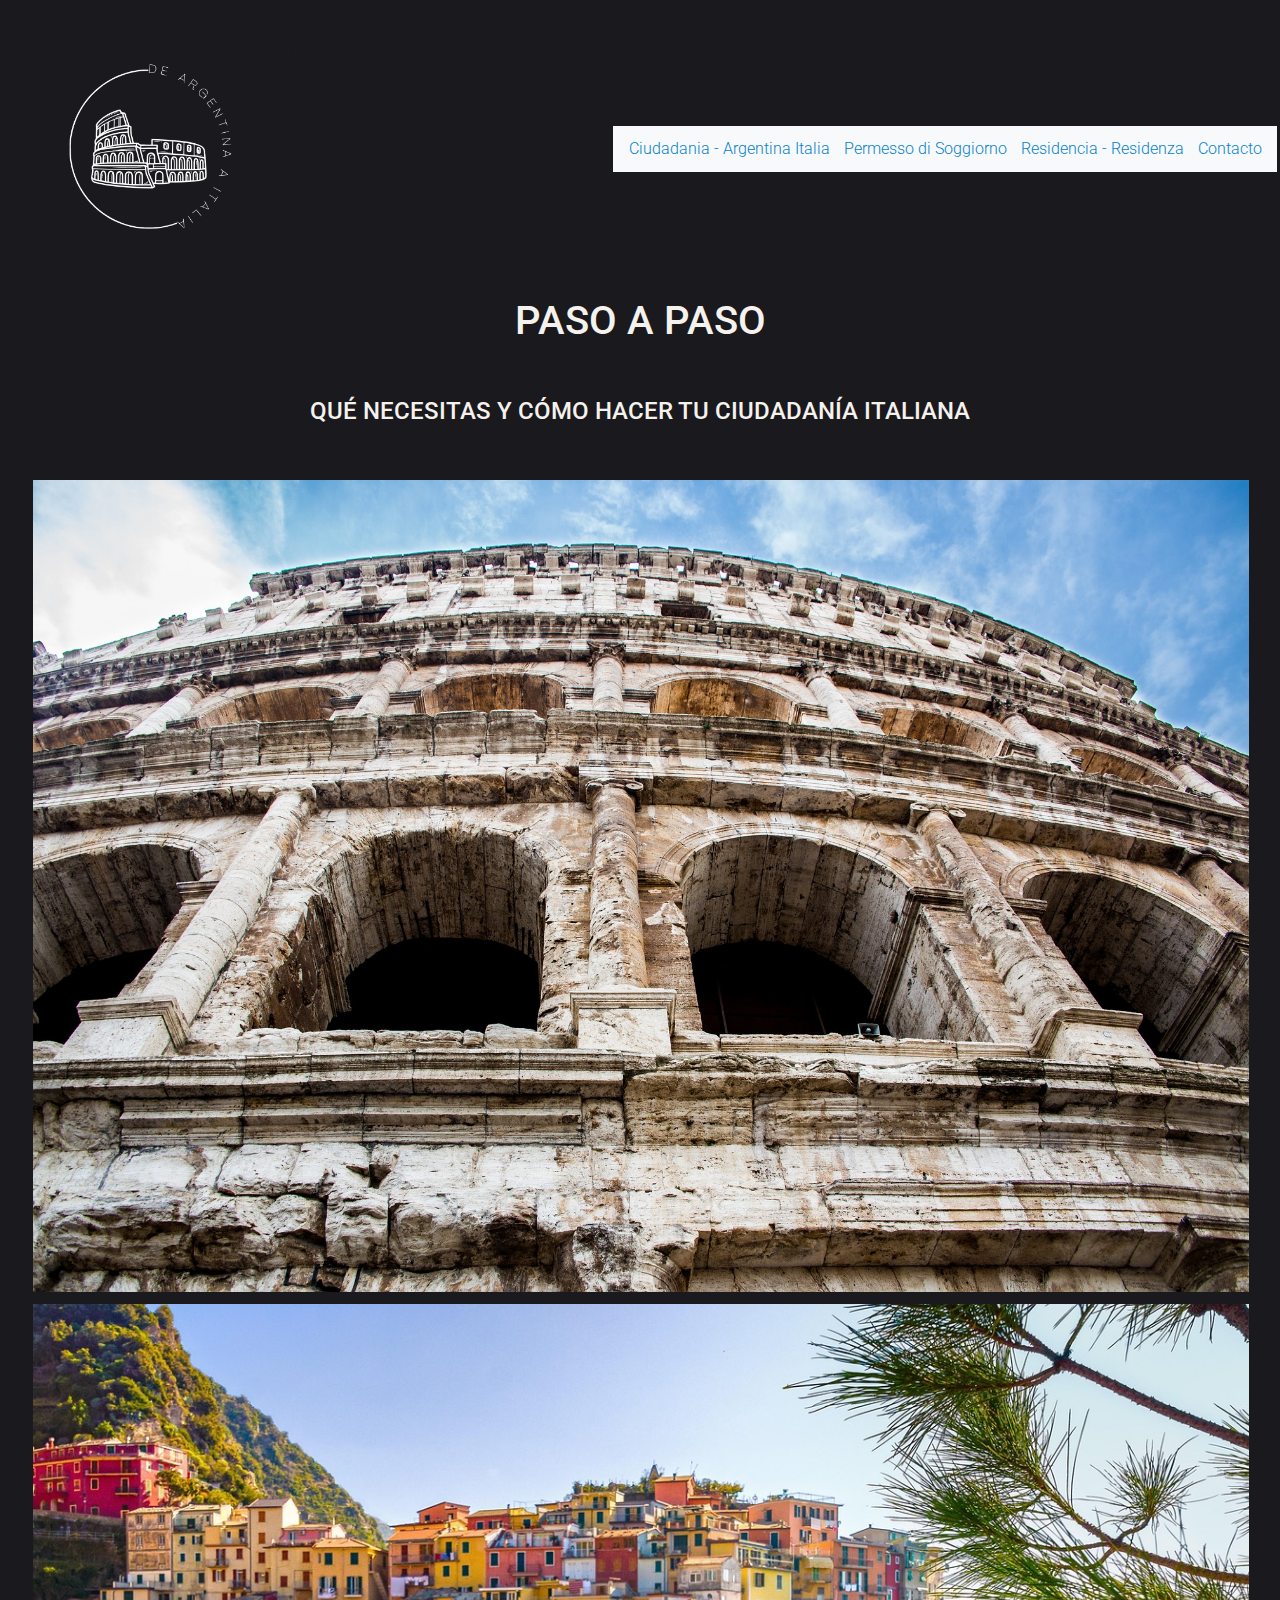
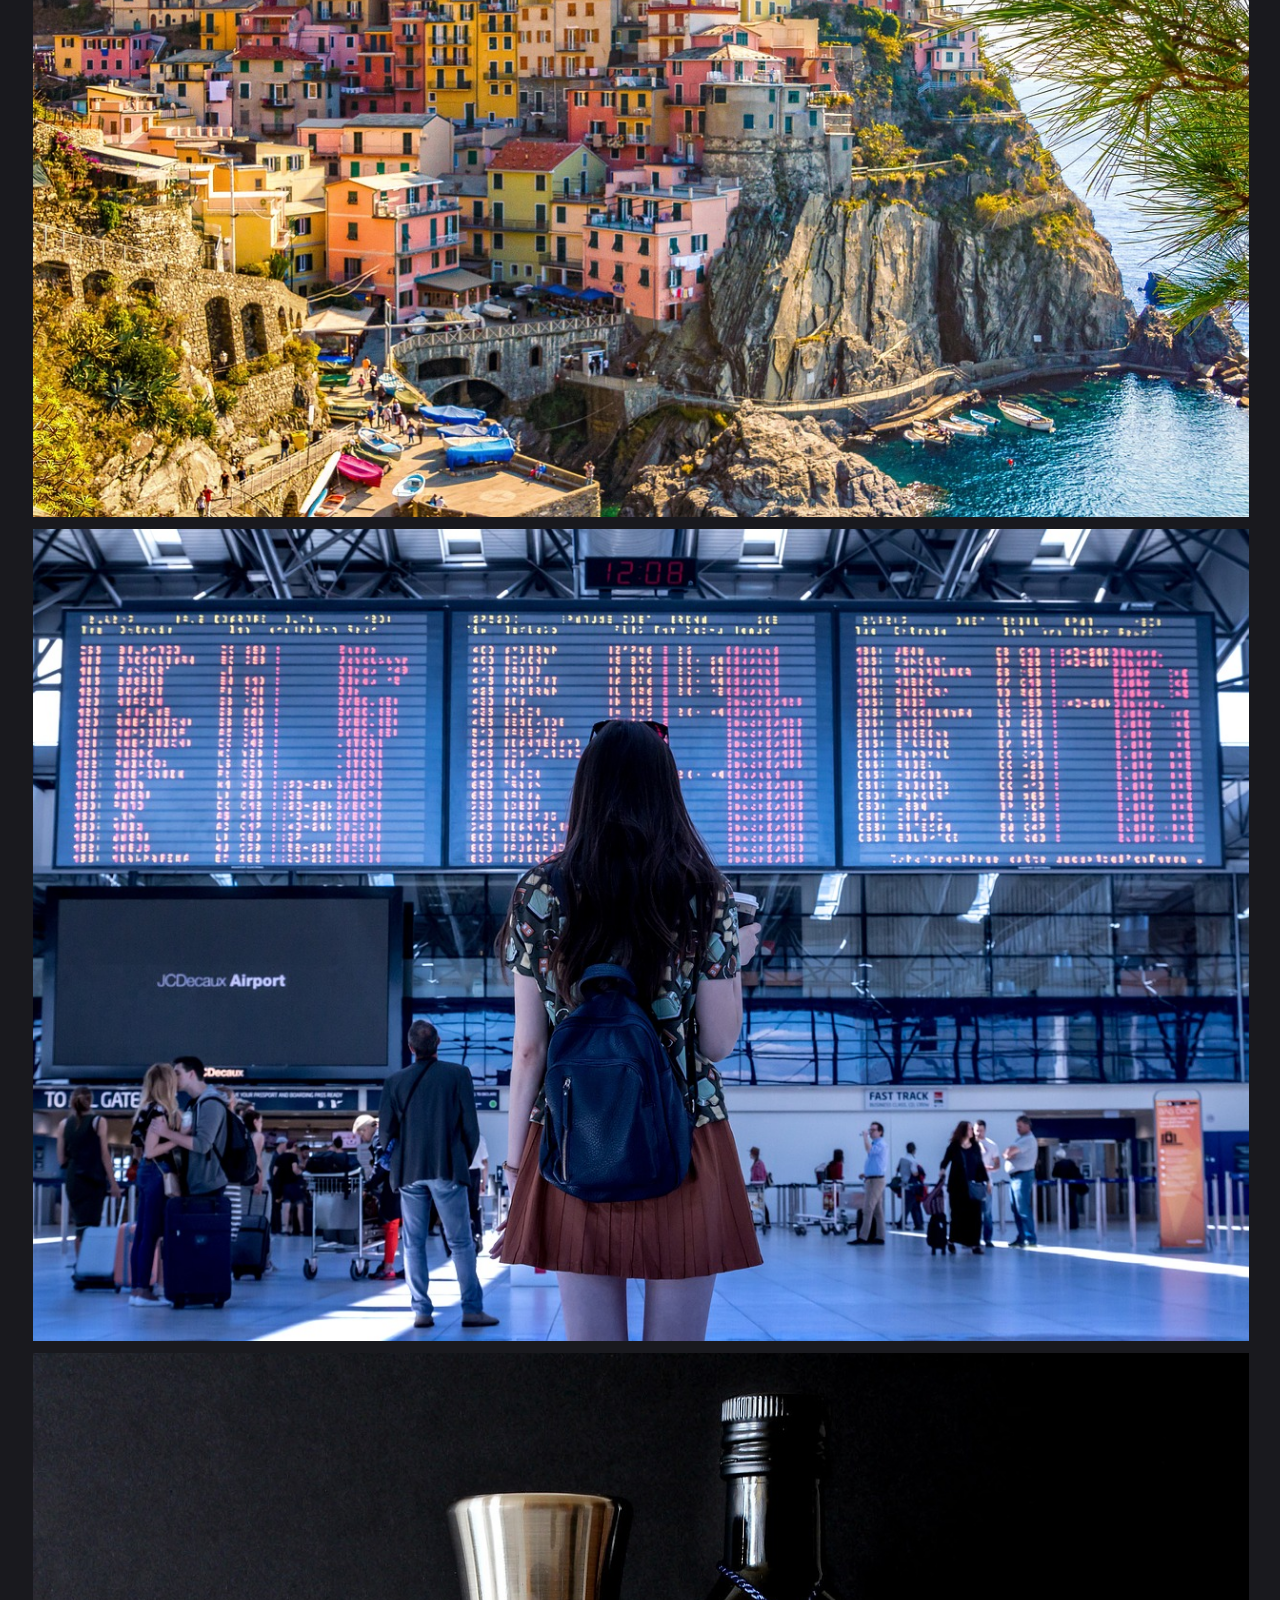
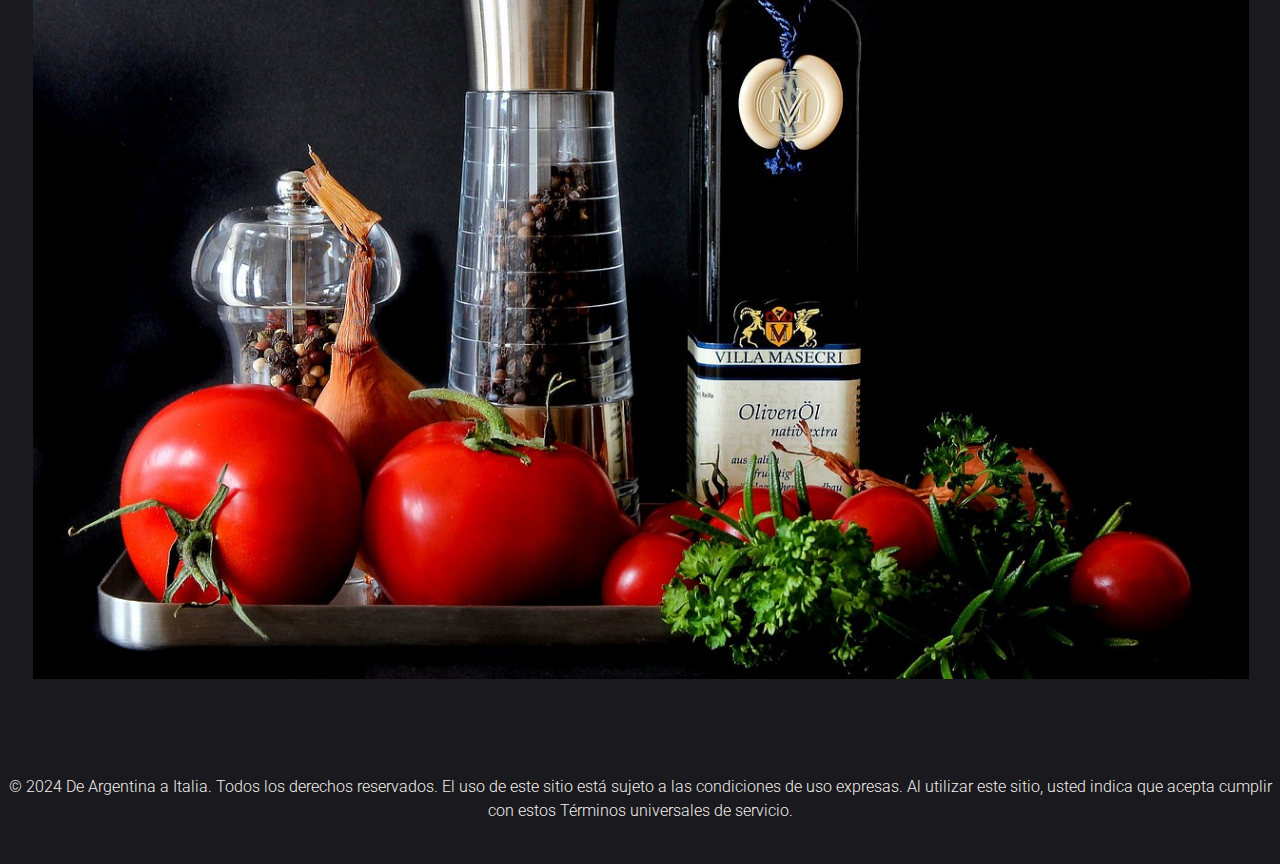
==== index.html @ e911dd94 "subiendo archivos" ====
<!DOCTYPE html>
<html lang="en">

  <head>
    <meta charset="UTF-8">
    <meta name="viewport" content="width=device-width, initial-scale=1.0">

    <link
      rel="short icon"
      href="./assets/favicon/icons8-colosseo-96.png"
      type="image/x.icon">
    <link href="https://cdn.jsdelivr.net/npm/bootstrap@5.3.3/dist/css/bootstrap.min.css" rel="stylesheet" integrity="sha384-QWTKZyjpPEjISv5WaRU9OFeRpok6YctnYmDr5pNlyT2bRjXh0JMhjY6hW+ALEwIH" crossorigin="anonymous">

      <link rel="stylesheet" href="./css/style.css">

    <title>De Argentina a Italia</title>
  
  </head>

  <body>
    <!--inizio del header-->
    <header>
      <a href="index.html">
        <img src="./assets/image/logoo.png" alt="logo de argentina a italia" width="290">
      </a>
      <nav class="navbar navbar-expand-lg bg-body-tertiary">
        <div class="container-fluid">
          <a class="navbar-brand" href="#">Menú</a>
          <button class="navbar-toggler" type="button" data-bs-toggle="collapse" data-bs-target="#navbarSupportedContent" aria-controls="navbarSupportedContent" aria-expanded="false" aria-label="Toggle navigation">
            <span class="navbar-toggler-icon"></span>
          </button>
        <div class="collapse navbar-collapse" id="navbarSupportedContent">
          <ul class="navbar-nav me-auto mb-2 mb-lg-0">
            <li class="nav-ciudadania">
              <a href="./pages/Ciudadania.html">Ciudadania - Argentina Italia</a>
            </li>
            <li class="nav-permiso">
              <a href="./pages/Permiso.html">Permesso di Soggiorno</a>
            </li>
            <li class="nav-residenzia">
              <a href="./pages/Residencia.html">Residencia - Residenza</a>
            </li>
            <li class="nav-contacto">
              <a href="./pages/Contacto.html">Contacto</a>
            </li>
          </ul>
        </div>
      </nav>
    </header>
    <!--termina el header-->

    <!--inizia el main--> 
    <main>
      <h1>PASO A PASO</h1>
      <br>
      <h4>QUÉ NECESITAS Y CÓMO HACER TU CIUDADANÍA ITALIANA
      </h4>
      <br>
      <!--carousel-->

      <div class="img-uno">
        <img src="./assets/image/colosseum-5773684_1920.jpg" alt="vista del coliseo desde abajo" width="1000">
      </div>

      <div class="img-dos">
        <img src="./assets/image/houses-4093227_1280.jpg" alt="paisaje en italia parte del sur casas y mar">
      </div>

      <div class="img-tres">
        <img src="./assets/image/airport-2373727_1280.jpg" alt="una chica en el aeropuerto viendo vuelos">
      </div>

      <div class="img-cuatro">
        <img src="./assets/image/olive-oil-346997_1280.jpg" alt="comida tipica de italia como aceite de oliva pasta tomate">
      </div>
      <!--carousel-->
    </main>
    <!--termina el main-->
   <br><br><br>
      <!--inizio el footer-->
    <footer>
      <p>© 2024 De Argentina a Italia. Todos los derechos reservados. El uso de este sitio está sujeto a las condiciones de uso expresas. Al utilizar este sitio, usted indica que acepta cumplir con estos Términos universales de servicio.</p>
    </footer>
    <!--termina el footer-->
    <script src="https://cdn.jsdelivr.net/npm/bootstrap@5.3.3/dist/js/bootstrap.bundle.min.js" integrity="sha384-YvpcrYf0tY3lHB60NNkmXc5s9fDVZLESaAA55NDzOxhy9GkcIdslK1eN7N6jIeHz" crossorigin="anonymous"></script>
    
  </body>
</html>
---- css/style.css ----
@import url('https://fonts.googleapis.com/css2?family=Playfair+Display:ital,wght@0,400..900;1,400..900&family=Poppins:ital,wght@0,100;0,200;0,300;0,400;0,500;0,600;0,700;0,800;0,900;1,100;1,200;1,300;1,400;1,500;1,600;1,700;1,800;1,900&family=Roboto+Condensed:ital,wght@0,100..900;1,100..900&family=Roboto:ital,wght@0,100;0,300;0,400;0,500;0,700;0,900;1,100;1,300;1,400;1,500;1,700;1,900&display=swap');

*{
    margin: 1px;
    padding: 0px;
    box-sizing: border-box; 
}

body {
    background-color: #19191e;
    color: #f5f1ed;
    font-family: "Roboto", sans-serif;
    font-weight: 300;
    font-style: normal
}

/*estilos de mobile*/

header{
    display: flex;
    align-items: center;
    justify-content: space-between;
}
header nav ul{
    display: flex;
    gap: 10px;
    margin-right: 20px;
}
header nav ul li{
    list-style: none;
}

header nav ul li a{
    color: #0582ca;
    text-decoration: none;
    font-family: "Roboto", sans-serif;
    font-weight: 300;
    font-style: normal
}

main{
    margin: 0px 30px;
    display: grid;
    align-content: center;
    row-gap: 10px;
}

main h1{
    text-align: center;
}

main h4{
    text-align: center;
}

main div img{
    width: 100%;
    height: 100%;
    object-fit: cover;
}

.img-pasaporte{
    margin-top: 10px;
    display: flex;
    flex-direction: column;
    align-items: center;
}

.img-pasaporte img{
    width: 100%;
}

.contenedor ul{ 
    border-style: solid;
    padding: 20px;
}

.videoFrame{
    display: flex;
    flex-direction: column;
    align-items: center;
}

legend{
    font-style: italic;
    font-size: larger;
}

fieldset div{
    margin: 10px;
    display: grid;
    align-content: center;
}

.mensaje{
    display: flex;
    flex-direction: column;
}

.boton{
    display: flex;
    justify-content: left;
    gap: 10px;
}

.familia img{
    width: 100%;
    height: 100%;
    object-fit: cover;
}

p {
    color: #f5f1ed;
}

footer{
    margin-top: 50px;
    display: inline;
    text-align: center;
}

footer a{
    color: #f5f1ed;
    display: grid;
    align-content:end
}

@media screen and (min-width: 768px){
     header nav div .navbar-brand{
        display: none;
     }

}


@media screen and (win-width:1024px) {
    header nav div .navbar-brand{
        display: none;
     }

}
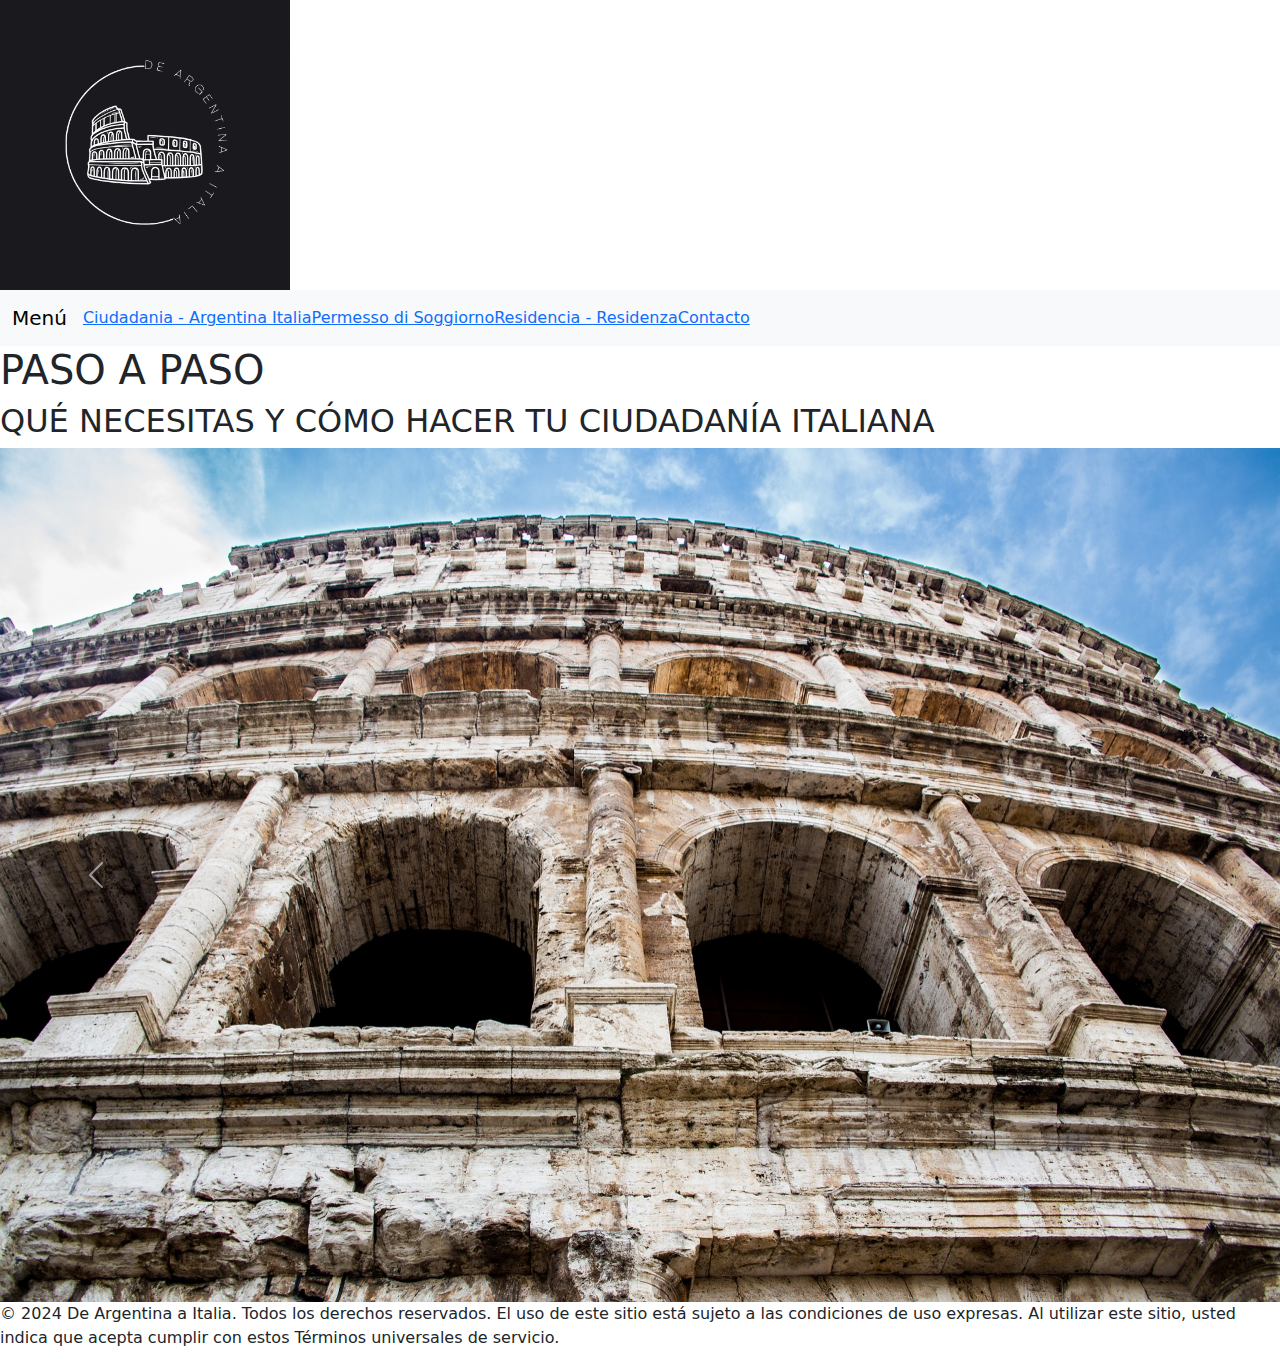
==== commit 270eadf7: "carga de archivos nuevos" ====
--- a/index.html
+++ b/index.html
@@ -1,17 +1,21 @@
 <!DOCTYPE html>
-<html lang="en">
+<html lang="es-AR">
 
   <head>
     <meta charset="UTF-8">
     <meta name="viewport" content="width=device-width, initial-scale=1.0">
-
+    <meta name="author" content="Constanza Maria Rioja">
+    <meta name="description" content="¿Cómo hacer tu ciudadania italiana? soy argentino y tengo avo italiano, paso a paso a seguir y tener en cuenta cuando vayas a italia a hacer la ciudadania italiana">
+    <meta name="keywords" content="ciudadania italiana, permisos, permesso, residencia,italia">
+  
     <link
       rel="short icon"
       href="./assets/favicon/icons8-colosseo-96.png"
       type="image/x.icon">
     <link href="https://cdn.jsdelivr.net/npm/bootstrap@5.3.3/dist/css/bootstrap.min.css" rel="stylesheet" integrity="sha384-QWTKZyjpPEjISv5WaRU9OFeRpok6YctnYmDr5pNlyT2bRjXh0JMhjY6hW+ALEwIH" crossorigin="anonymous">
+    <link href="dist/hamburgers.css" rel="stylesheet">
 
-      <link rel="stylesheet" href="./css/style.css">
+    <link rel="stylesheet" href="css/master.css">
 
     <title>De Argentina a Italia</title>
   
@@ -21,8 +25,7 @@
     <!--inizio del header-->
     <header>
       <a href="index.html">
-        <img src="./assets/image/logoo.png" alt="logo de argentina a italia" width="290">
-      </a>
+        <img src="assets/image/logoo.png" alt="logo de argentina a italia" width="290"></a>
       <nav class="navbar navbar-expand-lg bg-body-tertiary">
         <div class="container-fluid">
           <a class="navbar-brand" href="#">Menú</a>
@@ -32,16 +35,16 @@
         <div class="collapse navbar-collapse" id="navbarSupportedContent">
           <ul class="navbar-nav me-auto mb-2 mb-lg-0">
             <li class="nav-ciudadania">
-              <a href="./pages/Ciudadania.html">Ciudadania - Argentina Italia</a>
+              <a href="pages/Ciudadania.html">Ciudadania - Argentina Italia</a>
             </li>
             <li class="nav-permiso">
-              <a href="./pages/Permiso.html">Permesso di Soggiorno</a>
+              <a href="pages/Permiso.html">Permesso di Soggiorno</a>
             </li>
             <li class="nav-residenzia">
-              <a href="./pages/Residencia.html">Residencia - Residenza</a>
+              <a href="pages/Residencia.html">Residencia - Residenza</a>
             </li>
             <li class="nav-contacto">
-              <a href="./pages/Contacto.html">Contacto</a>
+              <a href="pages/Contacto.html">Contacto</a>
             </li>
           </ul>
         </div>
@@ -52,31 +55,40 @@
     <!--inizia el main--> 
     <main>
       <h1>PASO A PASO</h1>
-      <br>
-      <h4>QUÉ NECESITAS Y CÓMO HACER TU CIUDADANÍA ITALIANA
-      </h4>
-      <br>
+      
+      <h2>QUÉ NECESITAS Y CÓMO HACER TU CIUDADANÍA ITALIANA
+      </h2>
+      
       <!--carousel-->
-
-      <div class="img-uno">
-        <img src="./assets/image/colosseum-5773684_1920.jpg" alt="vista del coliseo desde abajo" width="1000">
-      </div>
-
-      <div class="img-dos">
-        <img src="./assets/image/houses-4093227_1280.jpg" alt="paisaje en italia parte del sur casas y mar">
-      </div>
-
-      <div class="img-tres">
-        <img src="./assets/image/airport-2373727_1280.jpg" alt="una chica en el aeropuerto viendo vuelos">
-      </div>
-
-      <div class="img-cuatro">
-        <img src="./assets/image/olive-oil-346997_1280.jpg" alt="comida tipica de italia como aceite de oliva pasta tomate">
+    
+      <div id="carouselExampleFade" class="carousel slide carousel-fade">
+        <div class="carousel-inner">
+          <div class="carousel-item active">
+            <img src="assets/image/colosseum-5773684_1920.jpg" class="d-block w-100" alt="vista del coliseo desde abajo">
+          </div>
+          <div class="carousel-item">
+            <img src="assets/image/houses-4093227_1280.jpg" class="d-block w-100" alt="paisaje en italia parte del sur casas y mar">
+          </div>
+          <div class="carousel-item">
+            <img src="assets/image/airport-2373727_1280.jpg" class="d-block w-100" alt="una chica en el aeropuerto viendo vuelos">
+          </div>
+          <div class="carousel-item">
+            <img src="assets/image/olive-oil-346997_1280.jpg" class="d-block w-100" alt="comida tipica de italia como aceite de oliva pasta tomate">
+          </div>
+          <button class="carousel-control-prev" type="button" data-bs-target="#carouselExampleFade" data-bs-slide="prev">
+            <span class="carousel-control-prev-icon" aria-hidden="true"></span>
+            <span class="visually-hidden">Previous</span>
+          </button>
+          <button class="carousel-control-next" type="button" data-bs-target="#carouselExampleFade" data-bs-slide="next">
+            <span class="carousel-control-next-icon" aria-hidden="true"></span>
+            <span class="visually-hidden">Next</span>
+          </button>
+        </div>
       </div>
       <!--carousel-->
     </main>
     <!--termina el main-->
-   <br><br><br>
+   
       <!--inizio el footer-->
     <footer>
       <p>© 2024 De Argentina a Italia. Todos los derechos reservados. El uso de este sitio está sujeto a las condiciones de uso expresas. Al utilizar este sitio, usted indica que acepta cumplir con estos Términos universales de servicio.</p>
